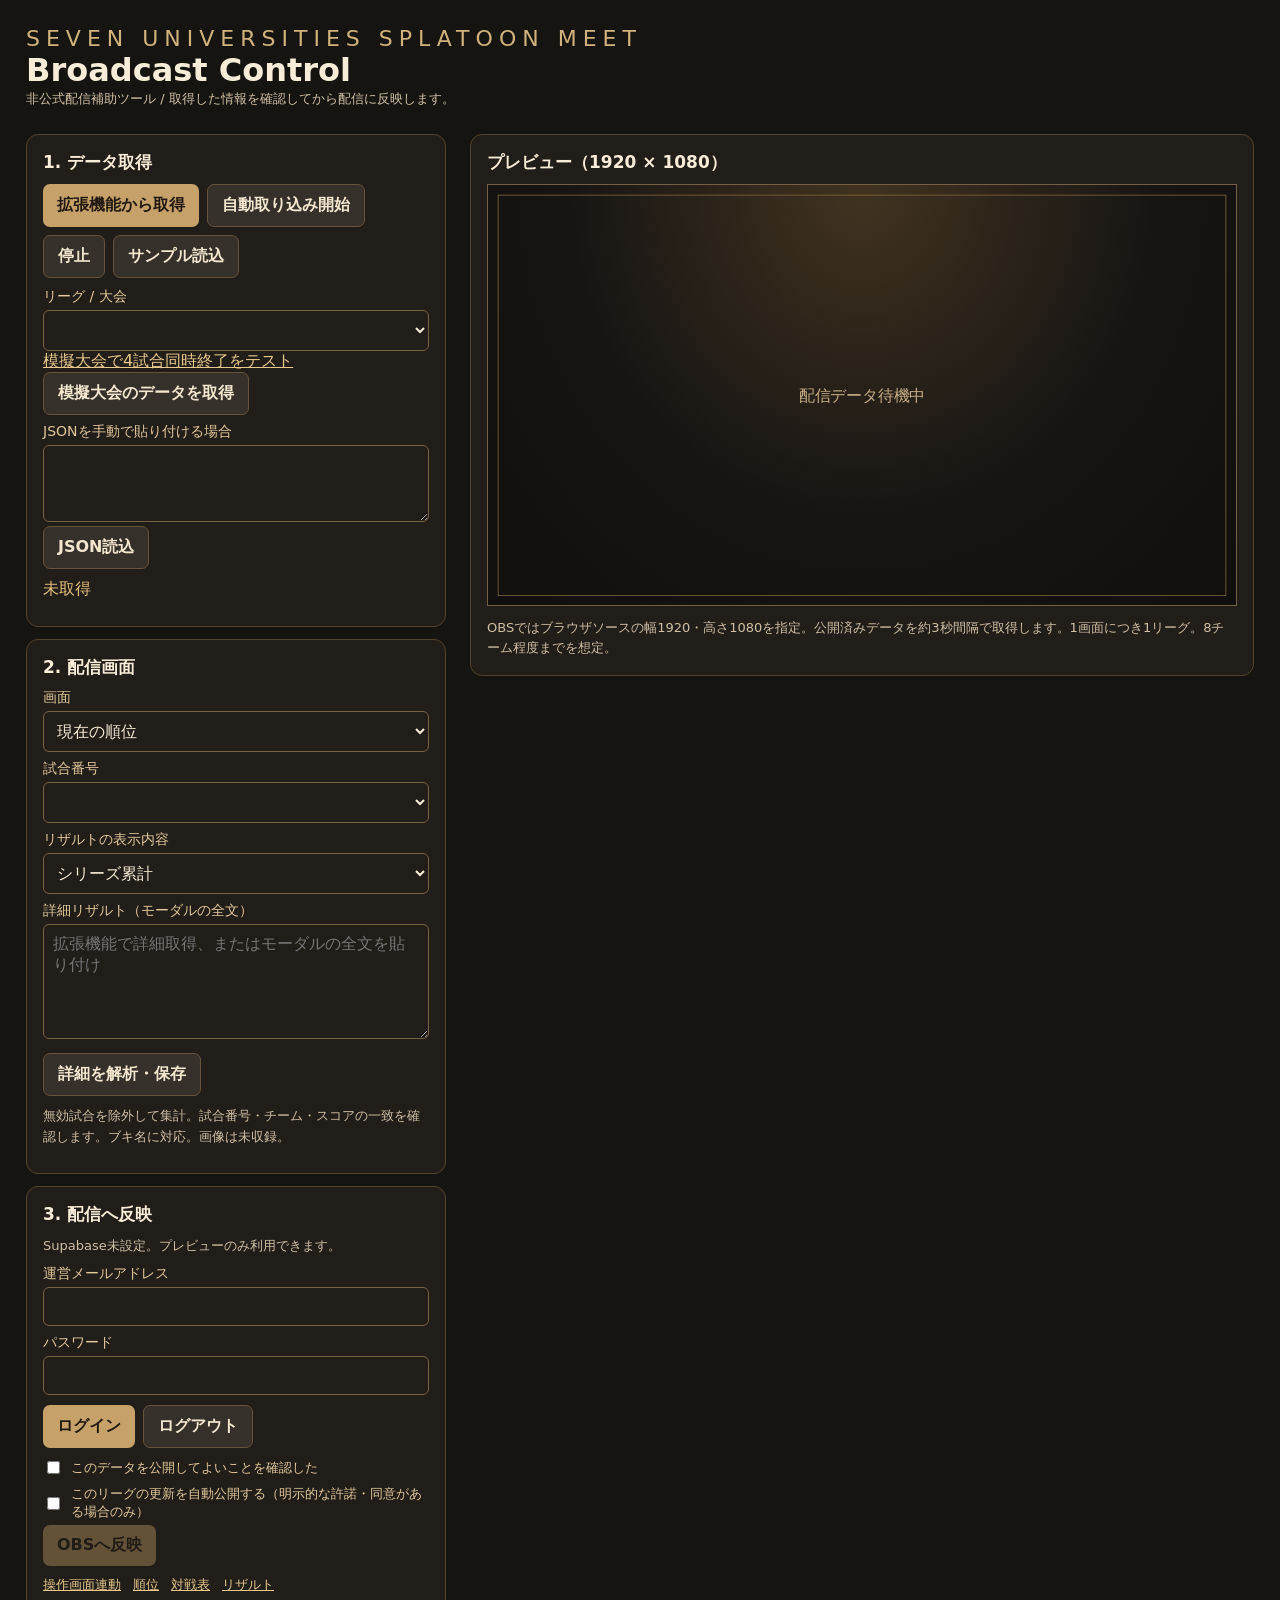
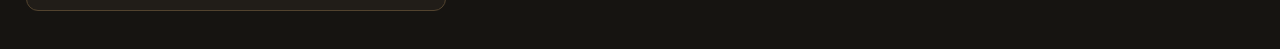
==== index.html @ 25e2b9b2 "download Co-authored-by: Copilot <223556219+Copilot@users.noreply.github.com>" ====
<!doctype html><html lang="ja"><head><meta charset="utf-8"><meta name="viewport" content="width=device-width,initial-scale=1"><title>Seven Broadcast Control</title><link rel="stylesheet" href="style.css"></head><body><main class="control"><header><div class="eyebrow">SEVEN UNIVERSITIES SPLATOON MEET</div><h1>Broadcast Control</h1><p class="note">非公式配信補助ツール / 取得した情報を確認してから配信に反映します。</p></header><aside><section class="panel"><h2>1. データ取得</h2><div class="buttons"><button id="pull">拡張機能から取得</button><button class="secondary" id="watchPull">自動取り込み開始</button><button class="secondary" id="stopPull">停止</button><button class="secondary" id="demo">サンプル読込</button></div><label for="source">リーグ / 大会</label><select id="source"></select><p><a href="mock.html" target="_blank" rel="noopener">模擬大会で4試合同時終了をテスト</a></p><button class="secondary" id="mockPull">模擬大会のデータを取得</button><label for="json">JSONを手動で貼り付ける場合</label><textarea id="json" rows="3"></textarea><button class="secondary" id="import">JSON読込</button><div id="captureStatus" class="status">未取得</div></section><section class="panel"><h2>2. 配信画面</h2><label for="mode">画面</label><select id="mode"><option value="standings">現在の順位</option><option value="board">対戦表</option><option value="result">試合リザルト</option></select><label for="match">試合番号</label><select id="match"></select><label for="battle">リザルトの表示内容</label><select id="battle"><option value="series">シリーズ累計</option></select><label for="detail">詳細リザルト（モーダルの全文）</label><textarea id="detail" rows="5" maxlength="30000" placeholder="拡張機能で詳細取得、またはモーダルの全文を貼り付け"></textarea><div class="buttons"><button class="secondary" id="saveDetail">詳細を解析・保存</button></div><p class="note">無効試合を除外して集計。試合番号・チーム・スコアの一致を確認します。ブキ名に対応。画像は未収録。</p><div id="detailStatus" class="status"></div></section><section class="panel"><h2>3. 配信へ反映</h2><p id="configStatus" class="note"></p><label for="email">運営メールアドレス</label><input id="email" type="email" autocomplete="username"><label for="password">パスワード</label><input id="password" type="password" autocomplete="current-password"><div class="buttons"><button id="login">ログイン</button><button id="logout" class="secondary">ログアウト</button></div><label class="check"><input type="checkbox" id="review">このデータを公開してよいことを確認した</label><label class="check"><input type="checkbox" id="autoPublish">このリーグの更新を自動公開する（明示的な許諾・同意がある場合のみ）</label><button id="publish" disabled>OBSへ反映</button><div id="publishStatus" class="status"></div><div id="links" class="links"></div></section></aside><section><div class="panel"><h2>プレビュー（1920 × 1080）</h2><div class="preview" id="preview"><div class="stage" id="stage"></div></div><p class="note" style="margin-top:12px">OBSではブラウザソースの幅1920・高さ1080を指定。公開済みデータを約3秒間隔で取得します。1画面につき1リーグ。8チーム程度までを想定。</p></div></section></main><script src="config.js"></script><script src="extension/detail.js"></script><script src="extension/queue.js"></script><script src="common.js"></script><script src="control.js"></script></body></html>
---- style.css ----
*{box-sizing:border-box}body{margin:0;font-family:system-ui,'Yu Gothic',Meiryo,sans-serif;color:#f8edd8;background:#161411}button,input,select,textarea{font:inherit}button{cursor:pointer;background:#c6a16a;color:#211911;border:0;border-radius:7px;padding:10px 14px;font-weight:700}button.secondary{background:#35302a;color:#f4e7d0;border:1px solid #65533c}button:disabled{opacity:.4;cursor:not-allowed}input,select,textarea{color:#f8edd8;background:#211e19;border:1px solid #766044;padding:9px;border-radius:6px;width:100%}textarea{resize:vertical}a{color:#e8c88d}h1,h2,p{margin:0}label{display:block;margin:8px 0 4px;color:#e2c89c;font-size:14px}.control{max-width:1440px;margin:auto;padding:26px;display:grid;grid-template-columns: minmax(320px,420px) minmax(0,1fr);gap:24px}.control>header{grid-column:1/-1}.panel{background:#211d18;border:1px solid #52432e;border-radius:12px;padding:16px;margin-bottom:12px}.panel h2{font-size:17px;margin-bottom:10px}.buttons{display:flex;gap:8px;flex-wrap:wrap;margin:10px 0}.note{font-size:13px;color:#cfbfa5;line-height:1.6;white-space:pre-wrap}.status{margin:10px 0;color:#e4bf7d;white-space:pre-wrap;overflow-wrap:anywhere}.preview{position:relative;aspect-ratio:16/9;overflow:hidden;background:#0f0e0d;border:1px solid #746044}.stage{width:1920px;height:1080px;position:relative;overflow:hidden;background:radial-gradient(ellipse at 50% 0%,#423320 0%,#171513 55%,#100f0e 100%);padding:65px 100px;display:flex;flex-direction:column;align-items:stretch;gap:24px;transform-origin:top left}.stage:before{content:'';position:absolute;inset:25px;border:2px solid #80663d;pointer-events:none}.brand{text-align:center;border-bottom:2px solid #8e7044;padding-bottom:25px}.eyebrow{letter-spacing:6px;font-size:22px;color:#d1b27c}.brand h1{font-family:Georgia,'Yu Mincho',serif;font-size:58px;color:#f7e5c2;margin:8px 0;overflow-wrap:anywhere}.subtitle{font-size:25px;color:#e0bb7e;letter-spacing:4px}.ranking{display:flex;flex-direction:column;gap:10px;overflow:hidden}.rank-row{display:grid;grid-template-columns:140px 1fr 150px 150px;align-items:center;padding:12px 30px;background:#29241d;border:1px solid #55452e;min-height:90px;gap:20px}.rank-row.labels{background:none;border:0;min-height:35px;color:#c9a770;font-size:23px}.rank{font:52px Georgia,serif;color:#e9c787}.teamname{font-size:35px;overflow-wrap:anywhere}.num{font:48px Georgia,serif;text-align:center}.muted{color:#a99b88}.matrix-wrap{overflow:hidden}.matrix{width:100%;border-collapse:separate;border-spacing:6px;table-layout:fixed;font-size:32px;text-align:center}.matrix th,.matrix td{padding:15px 5px;background:#2a251e;overflow-wrap:anywhere}.matrix th:first-child{width:37%}.matrix th:last-child{width:12%}.matrix-name{text-align:left;padding-left:18px!important;font-size:28px;font-weight:500}.matrix-name small{display:block;color:#d0aa6c;font-size:21px}.matrix-name span{display:block}.matrix .win{background:#23443b;color:#c9f3d9}.matrix .loss{background:#4c2c2b;color:#f6c0b9}.matrix .none{color:#a89983}.matrix .total{color:#ebc986}.matchtag{text-align:center;color:#e3c18a;font-size:28px;letter-spacing:5px}.vs{display:grid;grid-template-columns:1fr 1fr;gap:28px}.side{text-align:center;display:flex;flex-direction:column;justify-content:space-between;background:#27221c;border:2px solid #896c43;padding:22px 35px;min-height:340px}.teamid{color:#d4b379;font-size:25px}.versus-name{font-size:38px;overflow-wrap:anywhere}.bigscore{font:130px Georgia,serif;color:#f1d4a2}.detail{white-space:pre-wrap;overflow:hidden;font-size:28px;line-height:1.35;background:#25211b;padding:20px 30px;overflow-wrap:anywhere;max-height:290px}.empty{text-align:center;margin:auto;font-size:40px;color:#c6ad86}.empty.small{font-size:25px;margin:12px}.footer{margin-top:auto;border-top:1px solid #80663d;padding-top:12px;font-size:18px;text-align:right;letter-spacing:3px;color:#aa936e}.data-note{color:#cfb68c;font-size:18px;text-align:center}.obs{overflow:hidden;background:transparent}.obs .stage{position:absolute;left:0;top:0}.check{display:flex;align-items:center;gap:8px;font-size:13px}.check input{width:auto}.links{display:flex;gap:12px;flex-wrap:wrap;font-size:13px}@media(max-width:850px){.control{grid-template-columns:1fr;padding:15px}}
.has-detail{padding:48px 75px;gap:15px}.has-detail .brand{padding-bottom:12px}.has-detail .brand h1{font-size:44px}.has-detail .eyebrow{font-size:17px}.has-detail .subtitle{font-size:20px}.has-detail .matchtag{font-size:22px}.has-detail .vs{gap:20px}.has-detail .side{min-height:0;height:115px;padding:10px 25px;display:grid;grid-template-columns:1fr 110px;grid-template-rows:26px 1fr;align-items:center;text-align:left;gap:4px 12px}.has-detail .teamid{font-size:19px}.has-detail .versus-name{font-size:26px;grid-row:2;line-height:1.15}.has-detail .bigscore{grid-column:2;grid-row:1/3;text-align:center;font-size:85px}.battle-detail{display:flex;flex-direction:column;gap:14px;min-height:0}.battle-heading{text-align:center;font-size:31px;font-weight:700;color:#efd19b;letter-spacing:2px}.battle-count,.player-columns{display:grid;grid-template-columns:1fr 1fr;gap:20px}.battle-count>div{text-align:center;font-size:35px;background:#29251e;padding:10px}.battle-count .winning{color:#e3ed76;border:1px solid #b7b967}.player-panel{min-width:0;background:#24201a;border:1px solid #736044;padding:15px}.player-team{font-size:25px;min-height:65px;overflow-wrap:anywhere;color:#e9d2a9}.players{width:100%;border-collapse:collapse;table-layout:fixed;font-size:27px;text-align:center}.players th{font-size:18px;color:#c9a970}.players th:first-child{width:35%;text-align:left}.players td:first-child{text-align:left;overflow-wrap:anywhere;font-size:25px}.players td,.players th{padding:12px 4px;border-bottom:1px solid #5b4b35}.game-strip{display:flex;gap:8px;flex-wrap:wrap;justify-content:center}.game-chip{padding:7px 12px;background:#30271d;border:1px solid #8a7046;font-size:20px;color:#e8c68e}.game-chip.left-win{border-color:#b9c961}.game-chip.right-win{border-color:#a995f5}.game-chip.invalid{color:#aaa;border-color:#777}.detail-note{text-align:center;font-size:19px;color:#cdbda1}.has-detail .footer{font-size:15px}
.weapon-name{display:block;font-size:17px;color:#c9b38c;line-height:1.15;margin-top:3px}.many-teams .rank-row{min-height:62px;padding:5px 22px}.many-teams .teamname{font-size:27px}.many-teams .rank,.many-teams .num{font-size:38px}.many-teams .matrix{font-size:24px;border-spacing:4px}.many-teams .matrix th,.many-teams .matrix td{padding:7px 3px}.many-teams .matrix-name{font-size:21px}.many-teams .matrix-name small{font-size:15px}.many-teams .matrix th:first-child{width:32%}.many-teams .matrix th:last-child{width:10%}.has-detail .players td{padding:8px 4px}
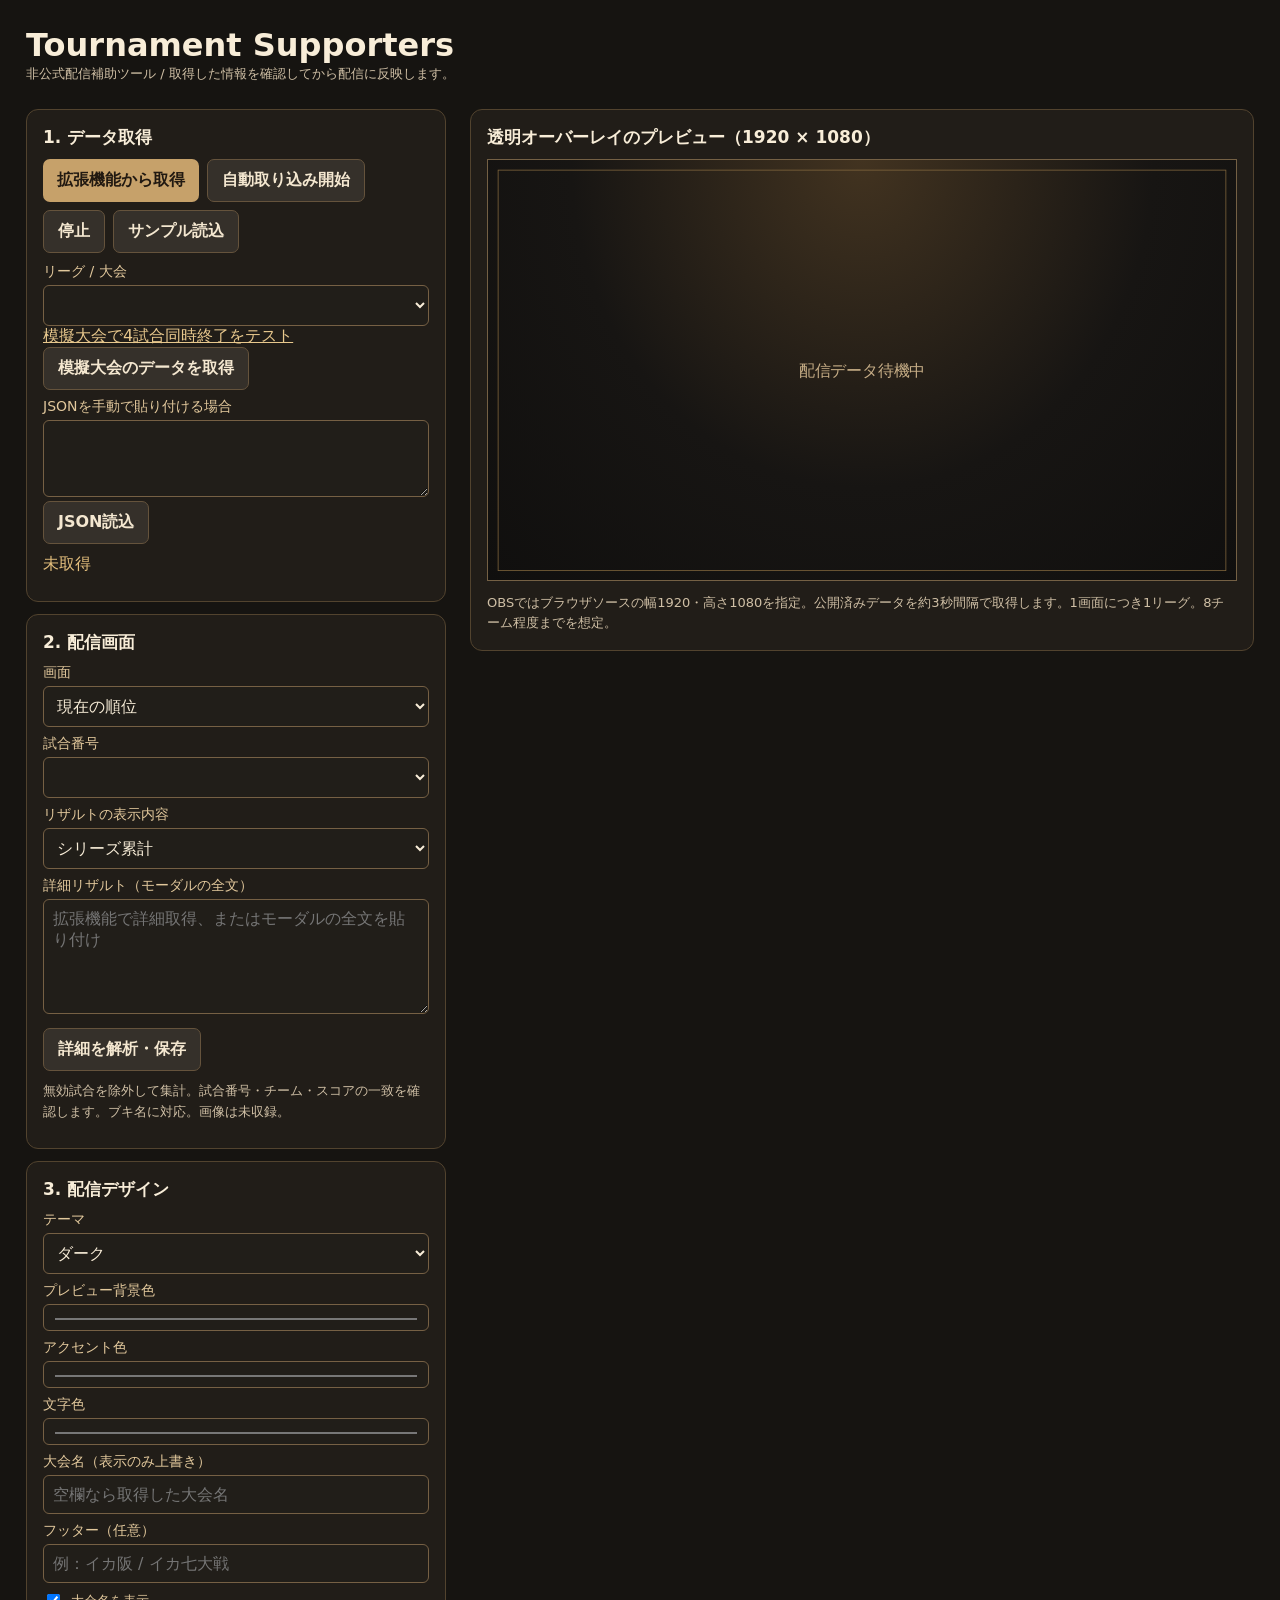
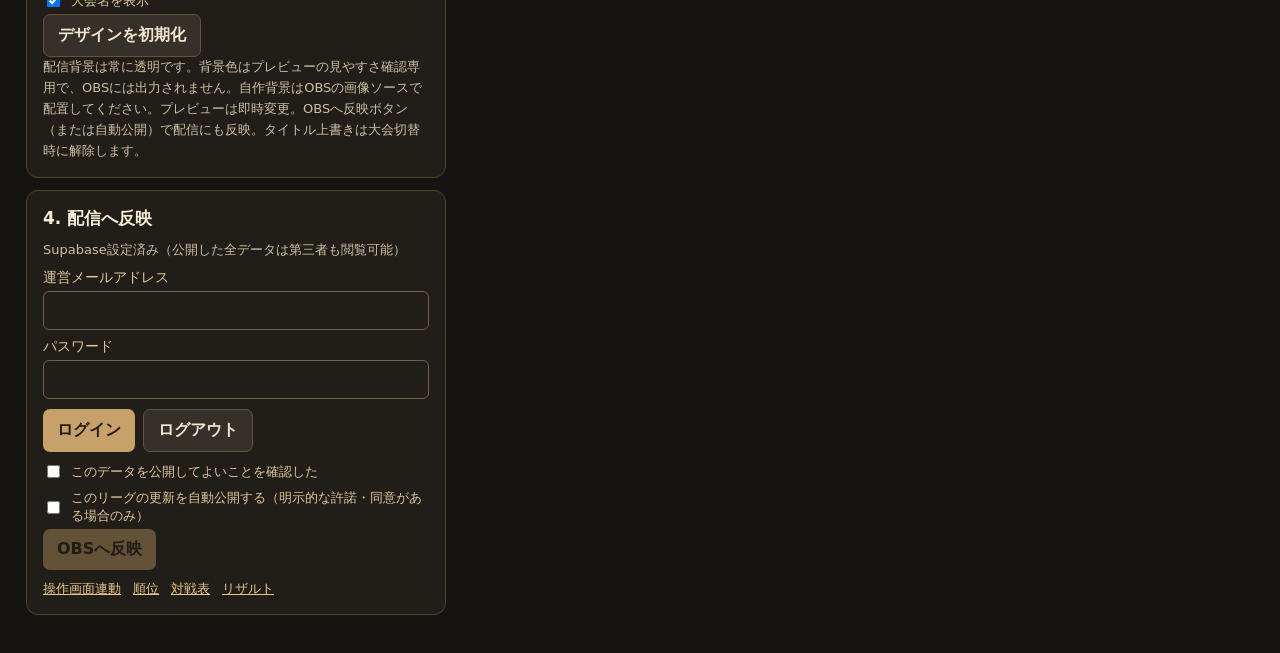
==== commit b50e6208: "Update index.html" ====
--- a/index.html
+++ b/index.html
@@ -1 +1 @@
-<!doctype html><html lang="ja"><head><meta charset="utf-8"><meta name="viewport" content="width=device-width,initial-scale=1"><title>Seven Broadcast Control</title><link rel="stylesheet" href="style.css"></head><body><main class="control"><header><div class="eyebrow">SEVEN UNIVERSITIES SPLATOON MEET</div><h1>Broadcast Control</h1><p class="note">非公式配信補助ツール / 取得した情報を確認してから配信に反映します。</p></header><aside><section class="panel"><h2>1. データ取得</h2><div class="buttons"><button id="pull">拡張機能から取得</button><button class="secondary" id="watchPull">自動取り込み開始</button><button class="secondary" id="stopPull">停止</button><button class="secondary" id="demo">サンプル読込</button></div><label for="source">リーグ / 大会</label><select id="source"></select><p><a href="mock.html" target="_blank" rel="noopener">模擬大会で4試合同時終了をテスト</a></p><button class="secondary" id="mockPull">模擬大会のデータを取得</button><label for="json">JSONを手動で貼り付ける場合</label><textarea id="json" rows="3"></textarea><button class="secondary" id="import">JSON読込</button><div id="captureStatus" class="status">未取得</div></section><section class="panel"><h2>2. 配信画面</h2><label for="mode">画面</label><select id="mode"><option value="standings">現在の順位</option><option value="board">対戦表</option><option value="result">試合リザルト</option></select><label for="match">試合番号</label><select id="match"></select><label for="battle">リザルトの表示内容</label><select id="battle"><option value="series">シリーズ累計</option></select><label for="detail">詳細リザルト（モーダルの全文）</label><textarea id="detail" rows="5" maxlength="30000" placeholder="拡張機能で詳細取得、またはモーダルの全文を貼り付け"></textarea><div class="buttons"><button class="secondary" id="saveDetail">詳細を解析・保存</button></div><p class="note">無効試合を除外して集計。試合番号・チーム・スコアの一致を確認します。ブキ名に対応。画像は未収録。</p><div id="detailStatus" class="status"></div></section><section class="panel"><h2>3. 配信へ反映</h2><p id="configStatus" class="note"></p><label for="email">運営メールアドレス</label><input id="email" type="email" autocomplete="username"><label for="password">パスワード</label><input id="password" type="password" autocomplete="current-password"><div class="buttons"><button id="login">ログイン</button><button id="logout" class="secondary">ログアウト</button></div><label class="check"><input type="checkbox" id="review">このデータを公開してよいことを確認した</label><label class="check"><input type="checkbox" id="autoPublish">このリーグの更新を自動公開する（明示的な許諾・同意がある場合のみ）</label><button id="publish" disabled>OBSへ反映</button><div id="publishStatus" class="status"></div><div id="links" class="links"></div></section></aside><section><div class="panel"><h2>プレビュー（1920 × 1080）</h2><div class="preview" id="preview"><div class="stage" id="stage"></div></div><p class="note" style="margin-top:12px">OBSではブラウザソースの幅1920・高さ1080を指定。公開済みデータを約3秒間隔で取得します。1画面につき1リーグ。8チーム程度までを想定。</p></div></section></main><script src="config.js"></script><script src="extension/detail.js"></script><script src="extension/queue.js"></script><script src="common.js"></script><script src="control.js"></script></body></html>
+<!doctype html><html lang="ja"><head><meta charset="utf-8"><meta name="viewport" content="width=device-width,initial-scale=1"><title>Tournament Supporters</title><link rel="stylesheet" href="style.css"><link rel="stylesheet" href="transparent.css?v=0.5"></head><body><main class="control"><header><h1>Tournament Supporters</h1><p class="note">非公式配信補助ツール / 取得した情報を確認してから配信に反映します。</p></header><aside><section class="panel"><h2>1. データ取得</h2><div class="buttons"><button id="pull">拡張機能から取得</button><button class="secondary" id="watchPull">自動取り込み開始</button><button class="secondary" id="stopPull">停止</button><button class="secondary" id="demo">サンプル読込</button></div><label for="source">リーグ / 大会</label><select id="source"></select><p><a href="mock.html" target="_blank" rel="noopener">模擬大会で4試合同時終了をテスト</a></p><button class="secondary" id="mockPull">模擬大会のデータを取得</button><label for="json">JSONを手動で貼り付ける場合</label><textarea id="json" rows="3"></textarea><button class="secondary" id="import">JSON読込</button><div id="captureStatus" class="status">未取得</div></section><section class="panel"><h2>2. 配信画面</h2><label for="mode">画面</label><select id="mode"><option value="standings">現在の順位</option><option value="board">対戦表</option><option value="result">試合リザルト</option></select><label for="match">試合番号</label><select id="match"></select><label for="battle">リザルトの表示内容</label><select id="battle"><option value="series">シリーズ累計</option></select><label for="detail">詳細リザルト（モーダルの全文）</label><textarea id="detail" rows="5" maxlength="30000" placeholder="拡張機能で詳細取得、またはモーダルの全文を貼り付け"></textarea><div class="buttons"><button class="secondary" id="saveDetail">詳細を解析・保存</button></div><p class="note">無効試合を除外して集計。試合番号・チーム・スコアの一致を確認します。ブキ名に対応。画像は未収録。</p><div id="detailStatus" class="status"></div></section><section class="panel"><h2>3. 配信デザイン</h2><label for="theme">テーマ</label><select id="theme"><option value="dark">ダーク</option><option value="light">ライト</option></select><div class="design-colors"><div><label for="backgroundColor">プレビュー背景色</label><input type="color" id="backgroundColor" value="#151b25"></div><div><label for="accentColor">アクセント色</label><input type="color" id="accentColor" value="#69d6c3"></div><div><label for="textColor">文字色</label><input type="color" id="textColor" value="#f1f5f9"></div></div><label for="displayTitle">大会名（表示のみ上書き）</label><input id="displayTitle" maxlength="120" placeholder="空欄なら取得した大会名"><label for="footerText">フッター（任意）</label><input id="footerText" maxlength="100" placeholder="例：イカ阪 / イカ七大戦"><label class="check"><input id="showTitle" type="checkbox" checked>大会名を表示</label><button class="secondary" id="resetDesign">デザインを初期化</button><p class="note">配信背景は常に透明です。背景色はプレビューの見やすさ確認専用で、OBSには出力されません。自作背景はOBSの画像ソースで配置してください。プレビューは即時変更。OBSへ反映ボタン（または自動公開）で配信にも反映。タイトル上書きは大会切替時に解除します。</p></section><section class="panel"><h2>4. 配信へ反映</h2><p id="configStatus" class="note"></p><label for="email">運営メールアドレス</label><input id="email" type="email" autocomplete="username"><label for="password">パスワード</label><input id="password" type="password" autocomplete="current-password"><div class="buttons"><button id="login">ログイン</button><button id="logout" class="secondary">ログアウト</button></div><label class="check"><input type="checkbox" id="review">このデータを公開してよいことを確認した</label><label class="check"><input type="checkbox" id="autoPublish">このリーグの更新を自動公開する（明示的な許諾・同意がある場合のみ）</label><button id="publish" disabled>OBSへ反映</button><div id="publishStatus" class="status"></div><div id="links" class="links"></div></section></aside><section><div class="panel"><h2>透明オーバーレイのプレビュー（1920 × 1080）</h2><div class="preview" id="preview"><div class="stage" id="stage"></div></div><p class="note" style="margin-top:12px">OBSではブラウザソースの幅1920・高さ1080を指定。公開済みデータを約3秒間隔で取得します。1画面につき1リーグ。8チーム程度までを想定。</p></div></section></main><script src="config.js"></script><script src="extension/detail.js"></script><script src="extension/queue.js"></script><script src="common.js?v=0.5"></script><script src="control.js"></script></body></html>
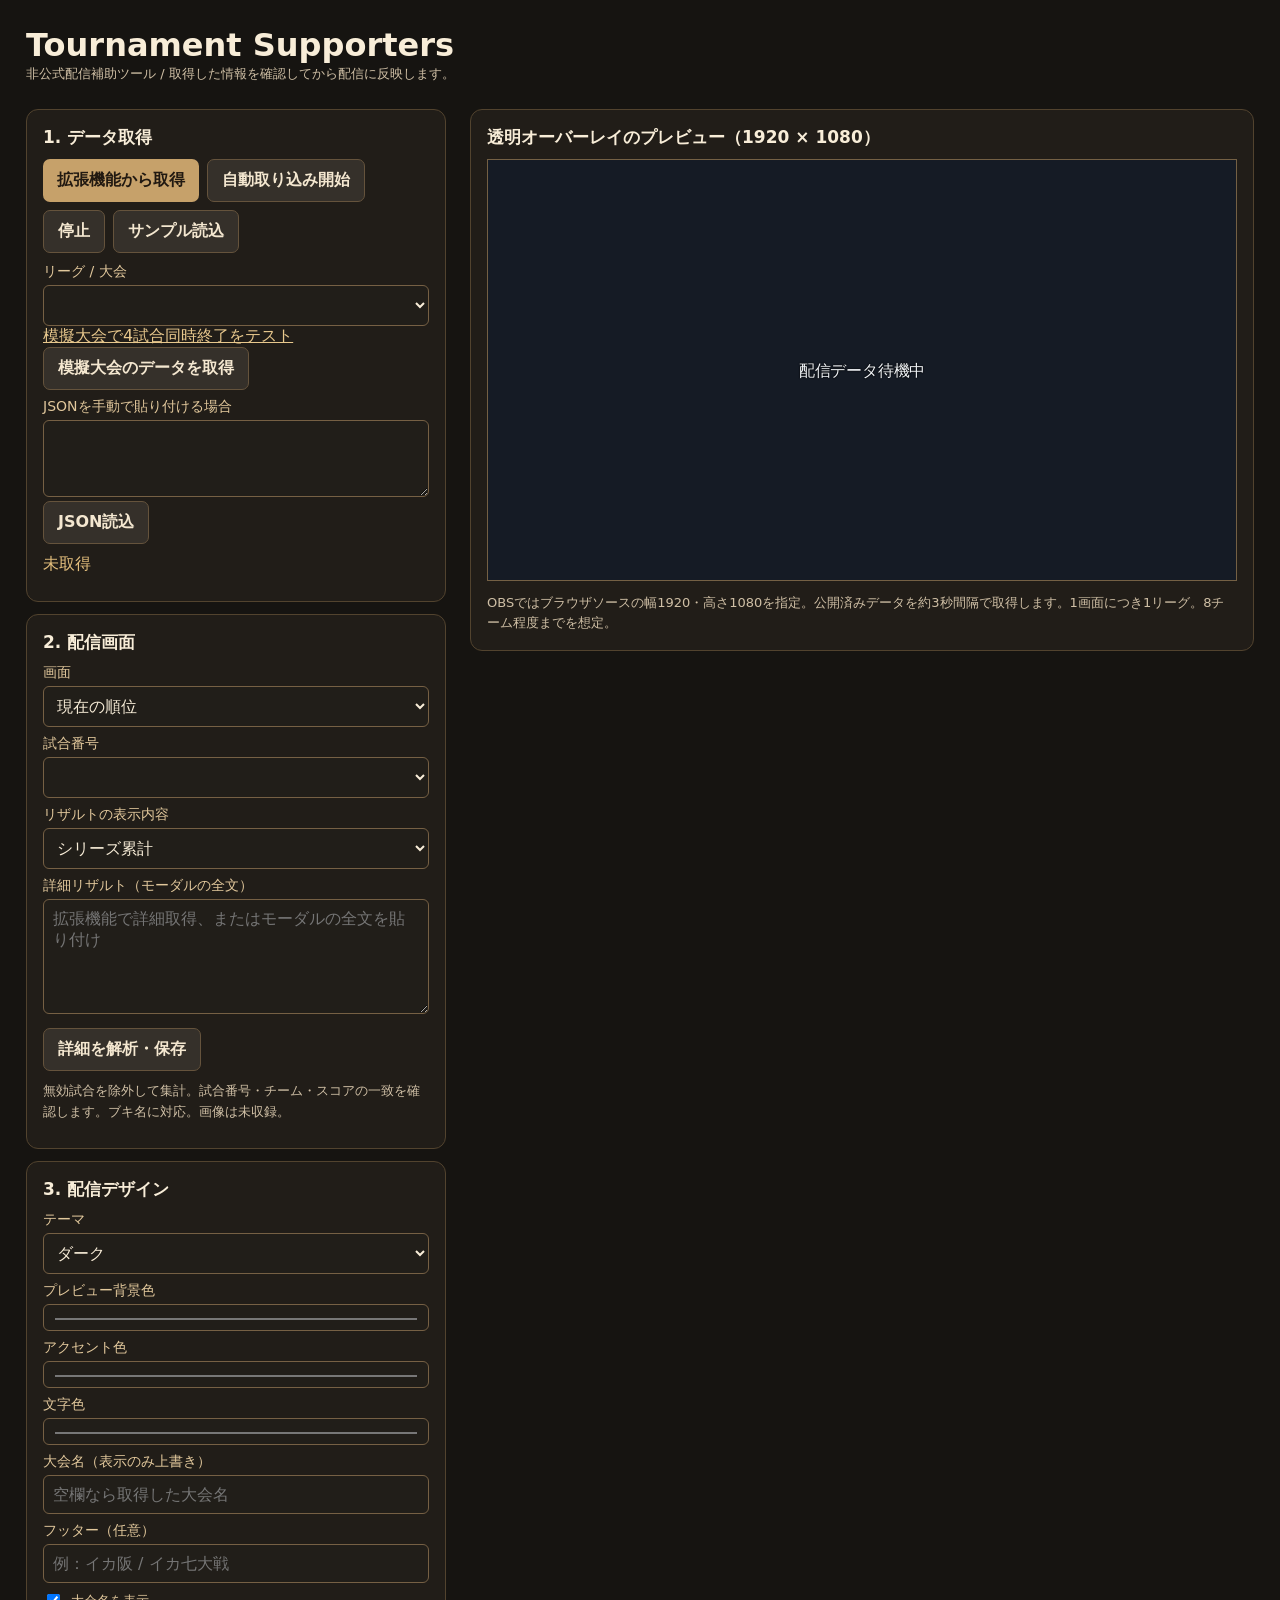
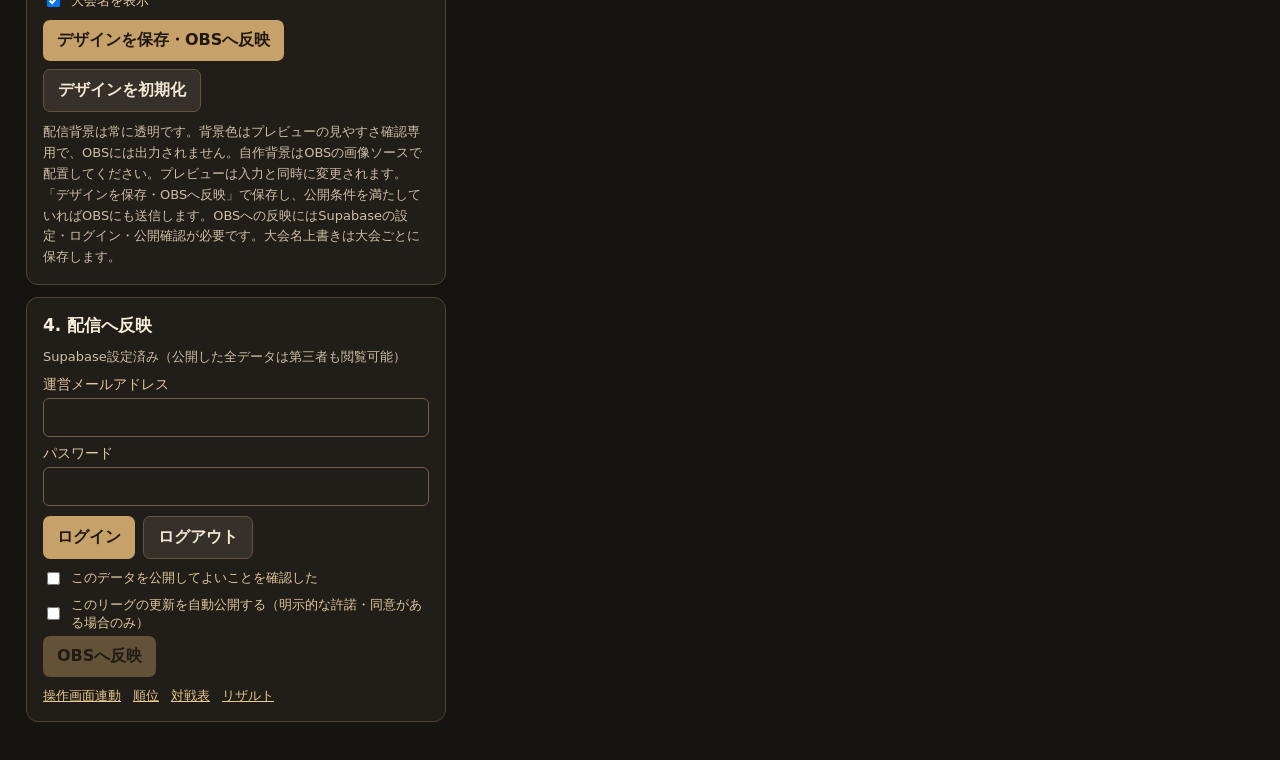
==== commit 91ab37bc: "Update CSS and JS file versions Updated the version of transparent.css and common.js to 0.5.1." ====
--- a/index.html
+++ b/index.html
@@ -1 +1 @@
-<!doctype html><html lang="ja"><head><meta charset="utf-8"><meta name="viewport" content="width=device-width,initial-scale=1"><title>Tournament Supporters</title><link rel="stylesheet" href="style.css"><link rel="stylesheet" href="transparent.css?v=0.5"></head><body><main class="control"><header><h1>Tournament Supporters</h1><p class="note">非公式配信補助ツール / 取得した情報を確認してから配信に反映します。</p></header><aside><section class="panel"><h2>1. データ取得</h2><div class="buttons"><button id="pull">拡張機能から取得</button><button class="secondary" id="watchPull">自動取り込み開始</button><button class="secondary" id="stopPull">停止</button><button class="secondary" id="demo">サンプル読込</button></div><label for="source">リーグ / 大会</label><select id="source"></select><p><a href="mock.html" target="_blank" rel="noopener">模擬大会で4試合同時終了をテスト</a></p><button class="secondary" id="mockPull">模擬大会のデータを取得</button><label for="json">JSONを手動で貼り付ける場合</label><textarea id="json" rows="3"></textarea><button class="secondary" id="import">JSON読込</button><div id="captureStatus" class="status">未取得</div></section><section class="panel"><h2>2. 配信画面</h2><label for="mode">画面</label><select id="mode"><option value="standings">現在の順位</option><option value="board">対戦表</option><option value="result">試合リザルト</option></select><label for="match">試合番号</label><select id="match"></select><label for="battle">リザルトの表示内容</label><select id="battle"><option value="series">シリーズ累計</option></select><label for="detail">詳細リザルト（モーダルの全文）</label><textarea id="detail" rows="5" maxlength="30000" placeholder="拡張機能で詳細取得、またはモーダルの全文を貼り付け"></textarea><div class="buttons"><button class="secondary" id="saveDetail">詳細を解析・保存</button></div><p class="note">無効試合を除外して集計。試合番号・チーム・スコアの一致を確認します。ブキ名に対応。画像は未収録。</p><div id="detailStatus" class="status"></div></section><section class="panel"><h2>3. 配信デザイン</h2><label for="theme">テーマ</label><select id="theme"><option value="dark">ダーク</option><option value="light">ライト</option></select><div class="design-colors"><div><label for="backgroundColor">プレビュー背景色</label><input type="color" id="backgroundColor" value="#151b25"></div><div><label for="accentColor">アクセント色</label><input type="color" id="accentColor" value="#69d6c3"></div><div><label for="textColor">文字色</label><input type="color" id="textColor" value="#f1f5f9"></div></div><label for="displayTitle">大会名（表示のみ上書き）</label><input id="displayTitle" maxlength="120" placeholder="空欄なら取得した大会名"><label for="footerText">フッター（任意）</label><input id="footerText" maxlength="100" placeholder="例：イカ阪 / イカ七大戦"><label class="check"><input id="showTitle" type="checkbox" checked>大会名を表示</label><button class="secondary" id="resetDesign">デザインを初期化</button><p class="note">配信背景は常に透明です。背景色はプレビューの見やすさ確認専用で、OBSには出力されません。自作背景はOBSの画像ソースで配置してください。プレビューは即時変更。OBSへ反映ボタン（または自動公開）で配信にも反映。タイトル上書きは大会切替時に解除します。</p></section><section class="panel"><h2>4. 配信へ反映</h2><p id="configStatus" class="note"></p><label for="email">運営メールアドレス</label><input id="email" type="email" autocomplete="username"><label for="password">パスワード</label><input id="password" type="password" autocomplete="current-password"><div class="buttons"><button id="login">ログイン</button><button id="logout" class="secondary">ログアウト</button></div><label class="check"><input type="checkbox" id="review">このデータを公開してよいことを確認した</label><label class="check"><input type="checkbox" id="autoPublish">このリーグの更新を自動公開する（明示的な許諾・同意がある場合のみ）</label><button id="publish" disabled>OBSへ反映</button><div id="publishStatus" class="status"></div><div id="links" class="links"></div></section></aside><section><div class="panel"><h2>透明オーバーレイのプレビュー（1920 × 1080）</h2><div class="preview" id="preview"><div class="stage" id="stage"></div></div><p class="note" style="margin-top:12px">OBSではブラウザソースの幅1920・高さ1080を指定。公開済みデータを約3秒間隔で取得します。1画面につき1リーグ。8チーム程度までを想定。</p></div></section></main><script src="config.js"></script><script src="extension/detail.js"></script><script src="extension/queue.js"></script><script src="common.js?v=0.5"></script><script src="control.js"></script></body></html>
+<!doctype html><html lang="ja"><head><meta charset="utf-8"><meta name="viewport" content="width=device-width,initial-scale=1"><title>Tournament Supporters</title><link rel="stylesheet" href="style.css"><link rel="stylesheet" href="transparent.css?v=0.5.1"></head><body><main class="control"><header><h1>Tournament Supporters</h1><p class="note">非公式配信補助ツール / 取得した情報を確認してから配信に反映します。</p></header><aside><section class="panel"><h2>1. データ取得</h2><div class="buttons"><button id="pull">拡張機能から取得</button><button class="secondary" id="watchPull">自動取り込み開始</button><button class="secondary" id="stopPull">停止</button><button class="secondary" id="demo">サンプル読込</button></div><label for="source">リーグ / 大会</label><select id="source"></select><p><a href="mock.html" target="_blank" rel="noopener">模擬大会で4試合同時終了をテスト</a></p><button class="secondary" id="mockPull">模擬大会のデータを取得</button><label for="json">JSONを手動で貼り付ける場合</label><textarea id="json" rows="3"></textarea><button class="secondary" id="import">JSON読込</button><div id="captureStatus" class="status">未取得</div></section><section class="panel"><h2>2. 配信画面</h2><label for="mode">画面</label><select id="mode"><option value="standings">現在の順位</option><option value="board">対戦表</option><option value="result">試合リザルト</option></select><label for="match">試合番号</label><select id="match"></select><label for="battle">リザルトの表示内容</label><select id="battle"><option value="series">シリーズ累計</option></select><label for="detail">詳細リザルト（モーダルの全文）</label><textarea id="detail" rows="5" maxlength="30000" placeholder="拡張機能で詳細取得、またはモーダルの全文を貼り付け"></textarea><div class="buttons"><button class="secondary" id="saveDetail">詳細を解析・保存</button></div><p class="note">無効試合を除外して集計。試合番号・チーム・スコアの一致を確認します。ブキ名に対応。画像は未収録。</p><div id="detailStatus" class="status"></div></section><section class="panel"><h2>3. 配信デザイン</h2><label for="theme">テーマ</label><select id="theme"><option value="dark">ダーク</option><option value="light">ライト</option></select><div class="design-colors"><div><label for="backgroundColor">プレビュー背景色</label><input type="color" id="backgroundColor" value="#151b25"></div><div><label for="accentColor">アクセント色</label><input type="color" id="accentColor" value="#69d6c3"></div><div><label for="textColor">文字色</label><input type="color" id="textColor" value="#f1f5f9"></div></div><label for="displayTitle">大会名（表示のみ上書き）</label><input id="displayTitle" maxlength="120" placeholder="空欄なら取得した大会名"><label for="footerText">フッター（任意）</label><input id="footerText" maxlength="100" placeholder="例：イカ阪 / イカ七大戦"><label class="check"><input id="showTitle" type="checkbox" checked>大会名を表示</label><div class="buttons"><button id="applyDesign">デザインを保存・OBSへ反映</button><button class="secondary" id="resetDesign">デザインを初期化</button></div><div id="designStatus" class="status" role="status" aria-live="polite"></div><p class="note">配信背景は常に透明です。背景色はプレビューの見やすさ確認専用で、OBSには出力されません。自作背景はOBSの画像ソースで配置してください。プレビューは入力と同時に変更されます。「デザインを保存・OBSへ反映」で保存し、公開条件を満たしていればOBSにも送信します。OBSへの反映にはSupabaseの設定・ログイン・公開確認が必要です。大会名上書きは大会ごとに保存します。</p></section><section class="panel"><h2>4. 配信へ反映</h2><p id="configStatus" class="note"></p><label for="email">運営メールアドレス</label><input id="email" type="email" autocomplete="username"><label for="password">パスワード</label><input id="password" type="password" autocomplete="current-password"><div class="buttons"><button id="login">ログイン</button><button id="logout" class="secondary">ログアウト</button></div><label class="check"><input type="checkbox" id="review">このデータを公開してよいことを確認した</label><label class="check"><input type="checkbox" id="autoPublish">このリーグの更新を自動公開する（明示的な許諾・同意がある場合のみ）</label><button id="publish" disabled>OBSへ反映</button><div id="publishStatus" class="status"></div><div id="links" class="links"></div></section></aside><section><div class="panel"><h2>透明オーバーレイのプレビュー（1920 × 1080）</h2><div class="preview" id="preview"><div class="stage" id="stage"></div></div><p class="note" style="margin-top:12px">OBSではブラウザソースの幅1920・高さ1080を指定。公開済みデータを約3秒間隔で取得します。1画面につき1リーグ。8チーム程度までを想定。</p></div></section></main><script src="config.js"></script><script src="extension/detail.js"></script><script src="extension/queue.js"></script><script src="common.js?v=0.5.1"></script><script src="control.js?v=0.5.1"></script></body></html>
--- a/transparent.css
+++ b/transparent.css
@@ -0,0 +1,13 @@
+/* v0.5: data-only layer. No full-screen background or card fills. */
+html:has(body.obs),body.obs{background:transparent!important;}
+.stage{background:transparent!important;--muted:var(--stage-text);--win-text:var(--stage-accent);--loss-text:var(--stage-text);text-shadow:0 1px 3px #000,0 0 4px #000;}
+.stage[data-theme="light"]{--win-text:var(--stage-accent);--loss-text:var(--stage-text);text-shadow:0 1px 3px #fff,0 0 4px #fff;}
+.stage:before{display:none!important;}
+.stage .brand,.stage .footer{border:0;}
+.stage .rank-row,.stage .matrix th,.stage .matrix td,.stage .side,.stage .detail,.stage .player-panel,.stage .battle-count>div,.stage .game-chip{background:transparent!important;border:0!important;box-shadow:none!important;}
+.stage .players th,.stage .players td{border:0;}
+.stage .rank-row.labels,.stage .muted,.stage .matrix .none,.stage .matrix-name small,.stage .matchtag,.stage .players th,.stage .weapon-name,.stage .detail-note,.stage .data-note,.stage .footer,.stage .empty,.stage .game-chip.invalid{color:var(--stage-text);}
+.stage .matrix .win,.stage .battle-count .winning,.stage .game-chip.left-win,.stage .game-chip.right-win{color:var(--stage-accent);font-weight:750;}
+.stage .matrix .loss{color:var(--stage-text);}
+/* Do not broadcast setup placeholders while no data has been loaded. */
+.obs .stage>.empty:only-child{visibility:hidden;}
